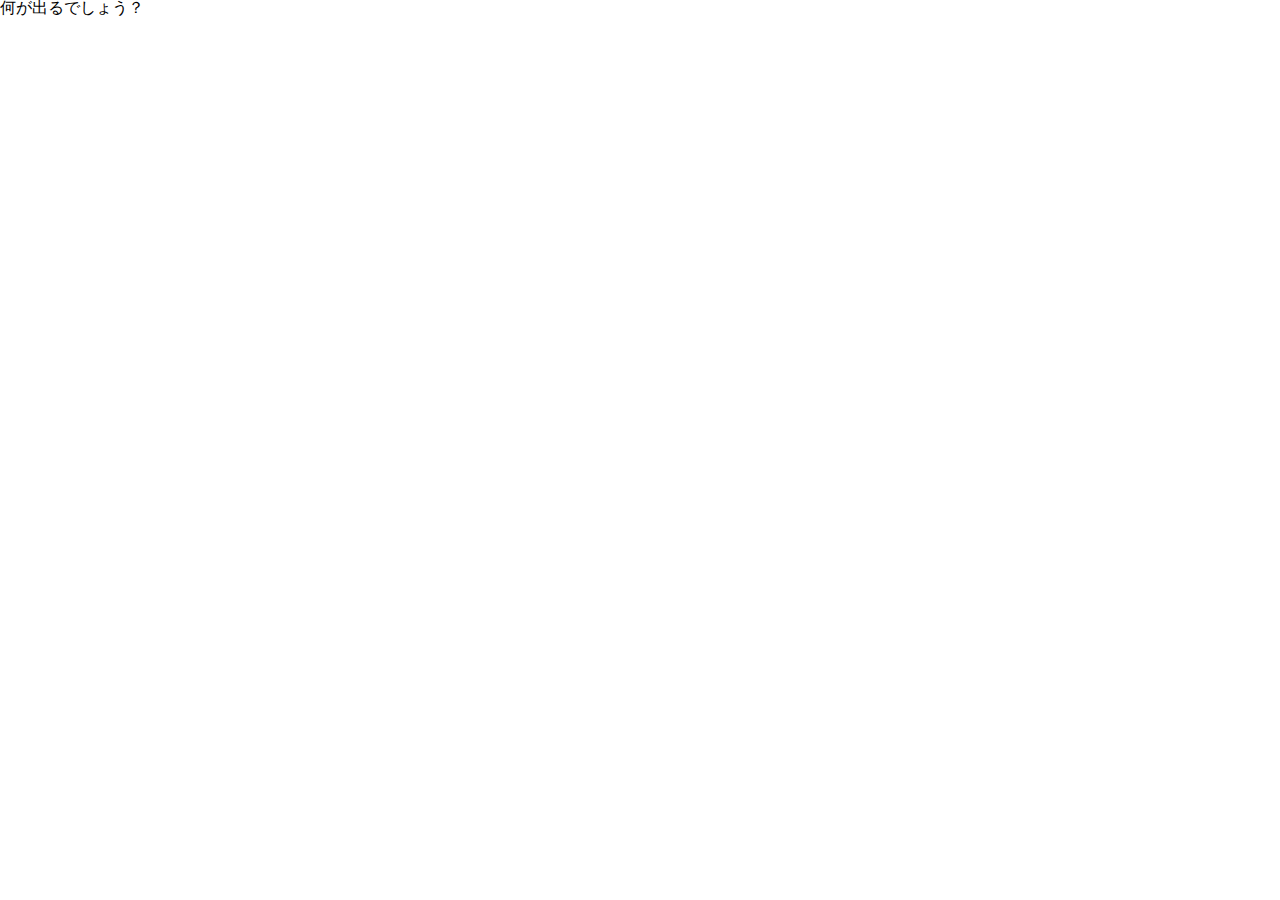
==== index.html @ fa7993f1 "js授業" ====
<!DOCTYPE html>
<html lang="ja">

<head>
  <meta charset="UTF-8">
  <meta http-equiv="X-UA-Compatible" content="IE=edge">
  <meta name="viewport" content="width=device-width, initial-scale=1.0">
  <link rel="stylesheet" href="css/reset.css">
  <link rel="stylesheet" href="css/style.css">
  <title>js講義6/5</title>
</head>

<body>

  <h1>何が出るでしょう？</h1>
  <div class="a"></div>

  <script src="https://ajax.googleapis.com/ajax/libs/jquery/3.6.0/jquery.min.js"></script>
  <script src="js/app.js"></script>

</body>

</html>
---- css/style.css ----
* {
  box-sizing: border-box;
}
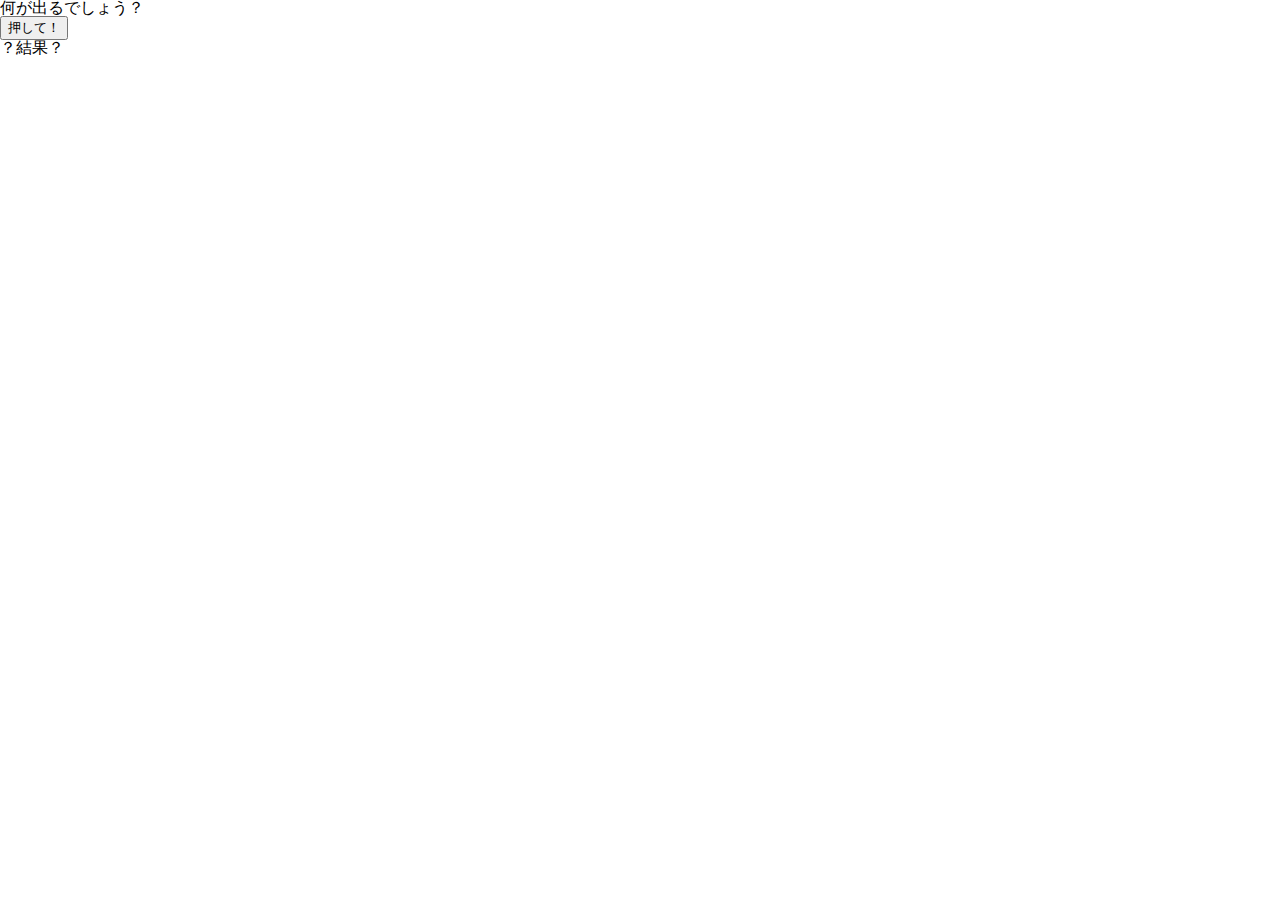
==== commit 91c00b99: "画像追加" ====
--- a/index.html
+++ b/index.html
@@ -7,13 +7,15 @@
   <meta name="viewport" content="width=device-width, initial-scale=1.0">
   <link rel="stylesheet" href="css/reset.css">
   <link rel="stylesheet" href="css/style.css">
-  <title>js講義6/5</title>
+  <title>6/5js講義</title>
 </head>
 
 <body>
 
   <h1>何が出るでしょう？</h1>
-  <div class="a"></div>
+  <button id="btn">押して！</button>
+
+  <div class="a">？結果？</div>
 
   <script src="https://ajax.googleapis.com/ajax/libs/jquery/3.6.0/jquery.min.js"></script>
   <script src="js/app.js"></script>
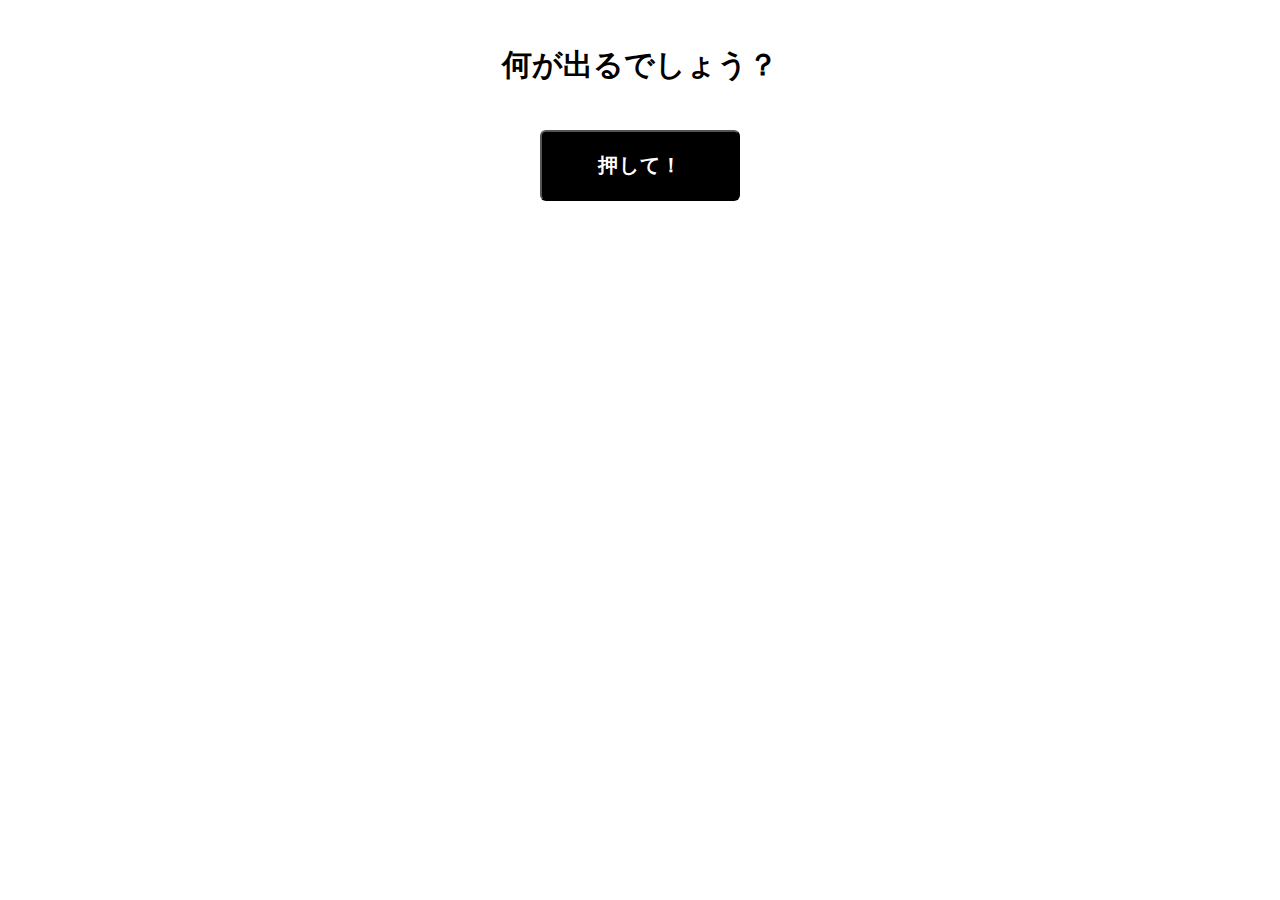
==== commit b33397db: "css追加" ====
--- a/index.html
+++ b/index.html
@@ -15,7 +15,7 @@
   <h1>何が出るでしょう？</h1>
   <button id="btn">押して！</button>
 
-  <div class="a">？結果？</div>
+  <div class="a"></div>
 
   <script src="https://ajax.googleapis.com/ajax/libs/jquery/3.6.0/jquery.min.js"></script>
   <script src="js/app.js"></script>
--- a/css/style.css
+++ b/css/style.css
@@ -1,3 +1,35 @@
 * {
   box-sizing: border-box;
 }
+
+h1 {
+  padding: 50px;
+  font-weight: bold;
+  font-size: 30px;
+  text-align: center;
+}
+
+button {
+  border-radius: 6px;
+  margin-top: 20px;
+  margin: 0 auto;
+  padding-top: 20px;
+  padding-bottom: 20px;
+  width: 200px;
+  display: block;
+  letter-spacing: 0.05em;
+  background: black;
+  color: #fff;
+  font-weight: bold;
+  font-size: 20px;
+}
+
+img {
+  background: white;
+  width: 600px;
+  margin: 0 auto;
+  padding: 20px;
+  display: flex;
+  justify-content: space-between;
+  align-items: center;
+}
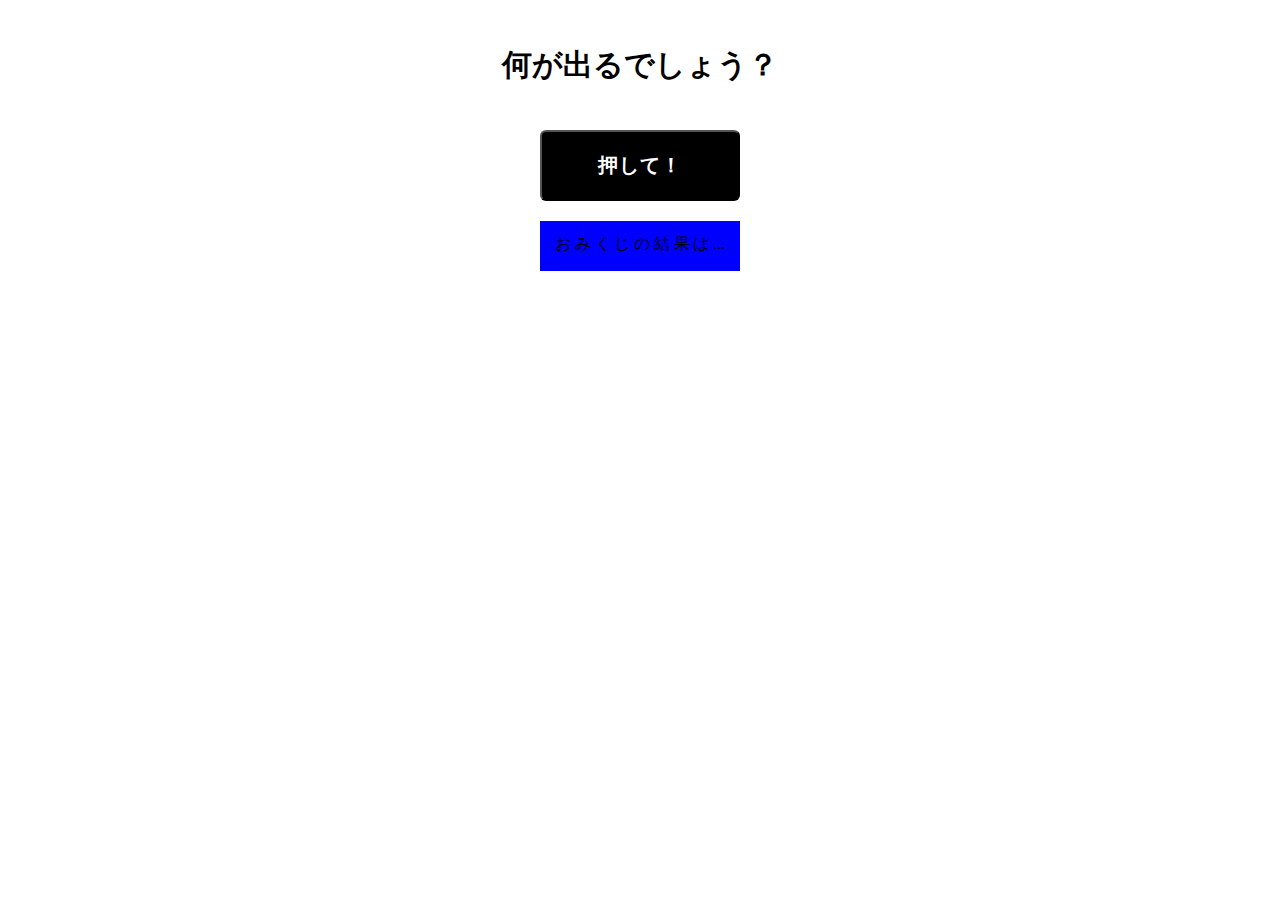
==== commit 1047fc2b: "jquery追加" ====
--- a/index.html
+++ b/index.html
@@ -14,6 +14,9 @@
 
   <h1>何が出るでしょう？</h1>
   <button id="btn">押して！</button>
+  <h2>運命はいかに！</h2>
+  <!-- <h3>おみくじの結果は...</h3> -->
+  <div class="test">おみくじの結果は...</div>
 
   <div class="a"></div>
 
--- a/css/style.css
+++ b/css/style.css
@@ -9,7 +9,33 @@
   text-align: center;
 }
 
-button {
+h2 {
+  padding: 50px;
+  font-weight: bold;
+  color: red;
+  font-size: 30px;
+  text-align: center;
+}
+
+.test {
+  width: 200px;
+  margin: 0 auto;
+  margin-top: 20px;
+  padding: 15px;
+  height: 50px;
+  background-color: blue;
+  text-align-last: justify;
+}
+
+/* h3 {
+  padding: 50px;
+  font-weight: bold;
+  color: blue;
+  font-size: 30px;
+  text-align: center;
+} */
+
+#btn {
   border-radius: 6px;
   margin-top: 20px;
   margin: 0 auto;
@@ -24,6 +50,12 @@
   font-size: 20px;
 }
 
+/* .a {
+  text-align: center;
+  margin-top: 20px;
+  font-size: 50px;
+} */
+
 img {
   background: white;
   width: 600px;
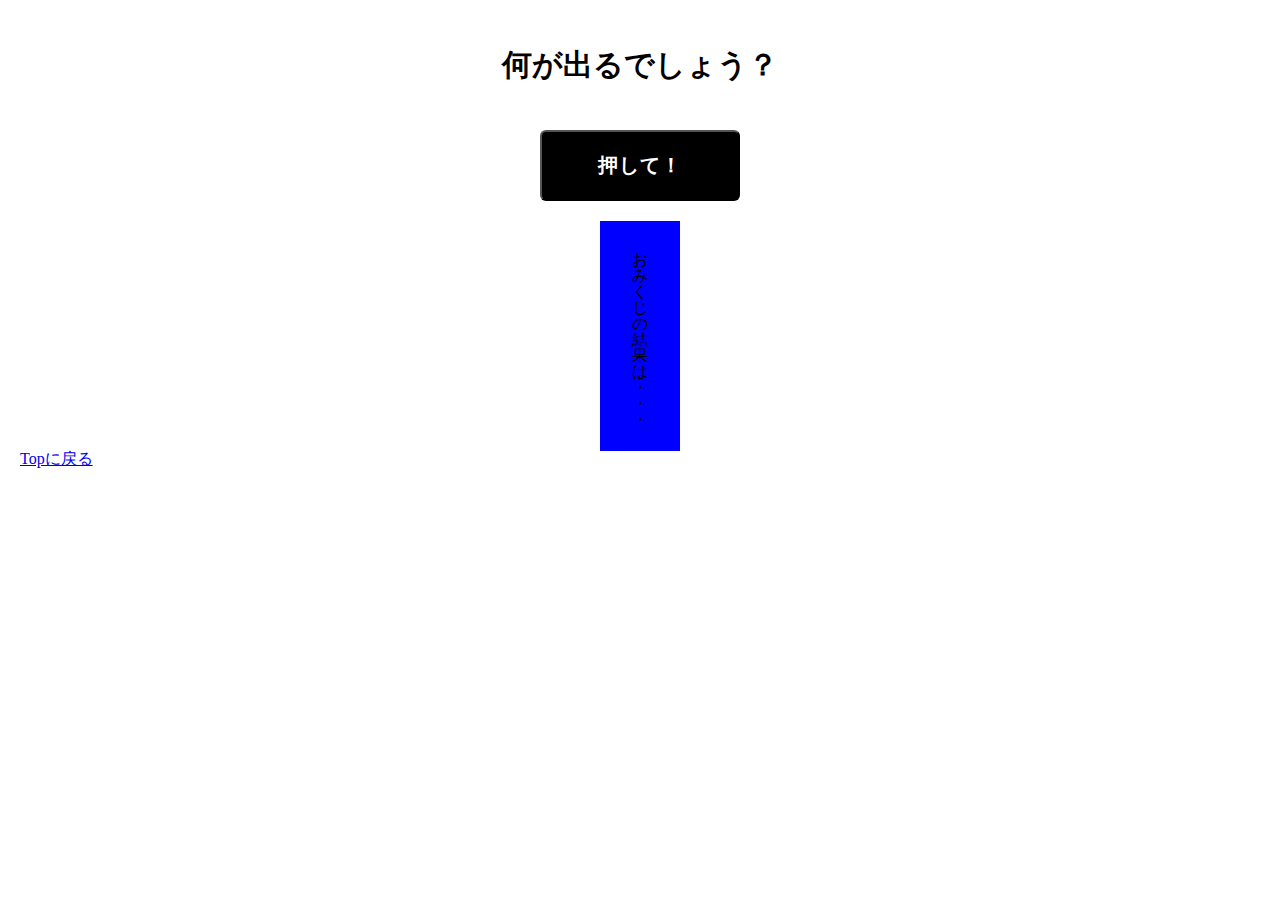
==== commit fc9b717c: "Topに戻る追加" ====
--- a/index.html
+++ b/index.html
@@ -16,9 +16,11 @@
   <button id="btn">押して！</button>
   <h2>運命はいかに！</h2>
   <!-- <h3>おみくじの結果は...</h3> -->
-  <div class="test">おみくじの結果は...</div>
+  <div class="test"><br>お<br>み<br>く<br>じ<br>の<br>結<br>果<br>は<br>・<br>・<br>・<br></div>
 
   <div class="a"></div>
+
+  <a href="#" id="backToTop">Topに戻る</a>
 
   <script src="https://ajax.googleapis.com/ajax/libs/jquery/3.6.0/jquery.min.js"></script>
   <script src="js/app.js"></script>
--- a/css/style.css
+++ b/css/style.css
@@ -18,13 +18,13 @@
 }
 
 .test {
-  width: 200px;
+  width: 80px;
   margin: 0 auto;
   margin-top: 20px;
   padding: 15px;
-  height: 50px;
+  height: 230px;
   background-color: blue;
-  text-align-last: justify;
+  text-align-last: center;
 }
 
 /* h3 {
@@ -65,3 +65,9 @@
   justify-content: space-between;
   align-items: center;
 }
+
+#backToTop {
+  margin: 20px auto;
+  padding: 20px;
+  margin-bottom: 20px;
+}
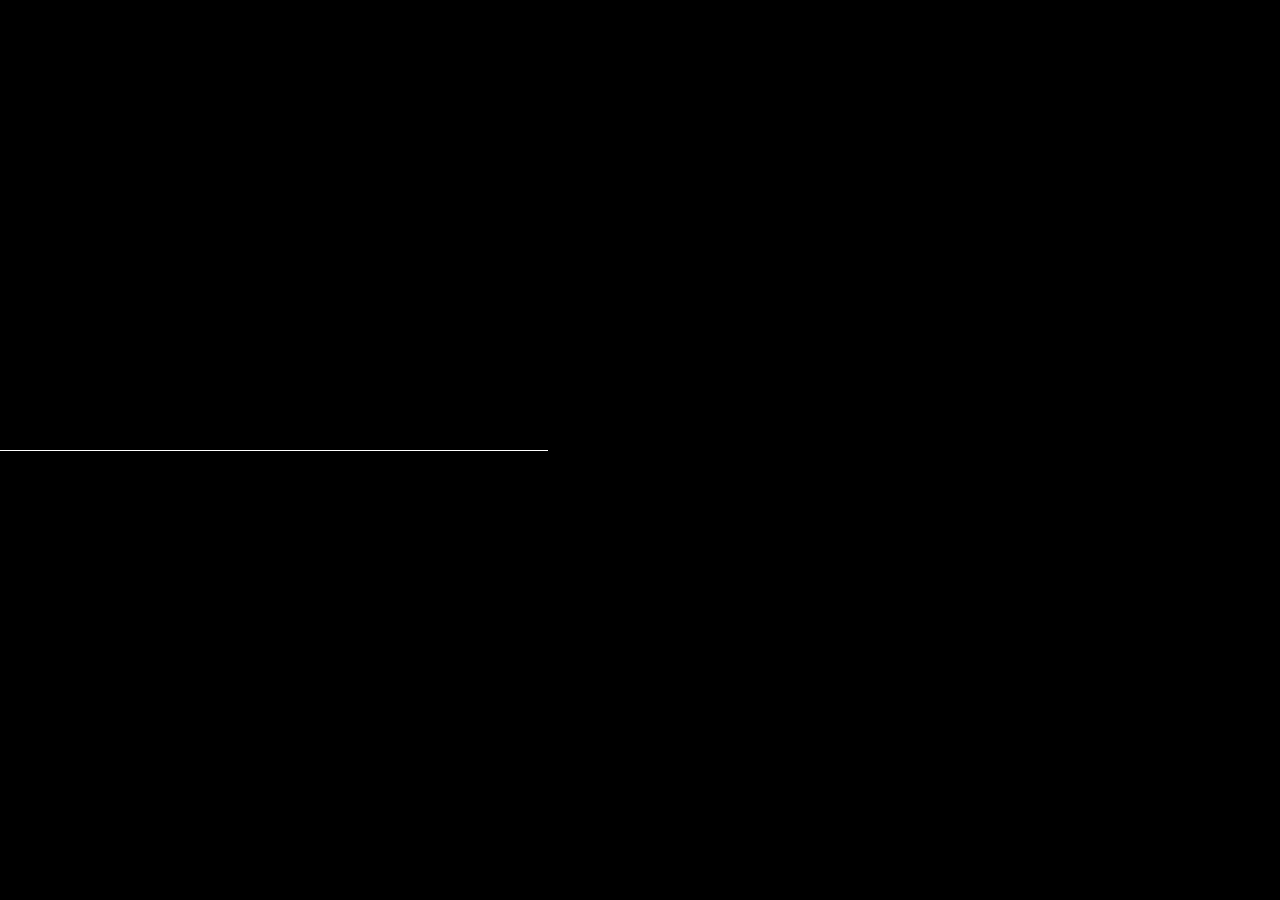
==== commit ffc9e2cd: "index2とcss2追加" ====
--- a/index.html
+++ b/index.html
@@ -11,11 +11,16 @@
 </head>
 
 <body>
+  <div class="up"></div>
+  <div class="down"></div>
+  <div class="line"></div>
 
   <h1>何が出るでしょう？</h1>
+
+  <!-- <h2>運命はいかに！</h2> -->
+
   <button id="btn">押して！</button>
-  <h2>運命はいかに！</h2>
-  <!-- <h3>おみくじの結果は...</h3> -->
+
   <div class="test"><br>お<br>み<br>く<br>じ<br>の<br>結<br>果<br>は<br>・<br>・<br>・<br></div>
 
   <div class="a"></div>
--- a/css/style.css
+++ b/css/style.css
@@ -1,5 +1,29 @@
 * {
   box-sizing: border-box;
+}
+
+.line {
+  width: 0%;
+  height: 1px;
+  background-color: #fff;
+  position: fixed;
+  top: 50%;
+  z-index: 2;
+}
+
+.up {
+  width: 100%;
+  height: 50%;
+  background-color: black;
+  position: fixed;
+}
+
+.down {
+  width: 100%;
+  height: 50%;
+  background-color: black;
+  position: fixed;
+  bottom: 0;
 }
 
 h1 {
@@ -10,30 +34,22 @@
 }
 
 h2 {
-  padding: 50px;
+  margin: 0 auto;
+  font-size: 30px;
+  padding: 30px;
+  text-align: center;
   font-weight: bold;
-  color: red;
-  font-size: 30px;
-  text-align: center;
 }
 
 .test {
   width: 80px;
   margin: 0 auto;
-  margin-top: 20px;
+  margin-top: 50px;
   padding: 15px;
   height: 230px;
   background-color: blue;
   text-align-last: center;
 }
-
-/* h3 {
-  padding: 50px;
-  font-weight: bold;
-  color: blue;
-  font-size: 30px;
-  text-align: center;
-} */
 
 #btn {
   border-radius: 6px;
